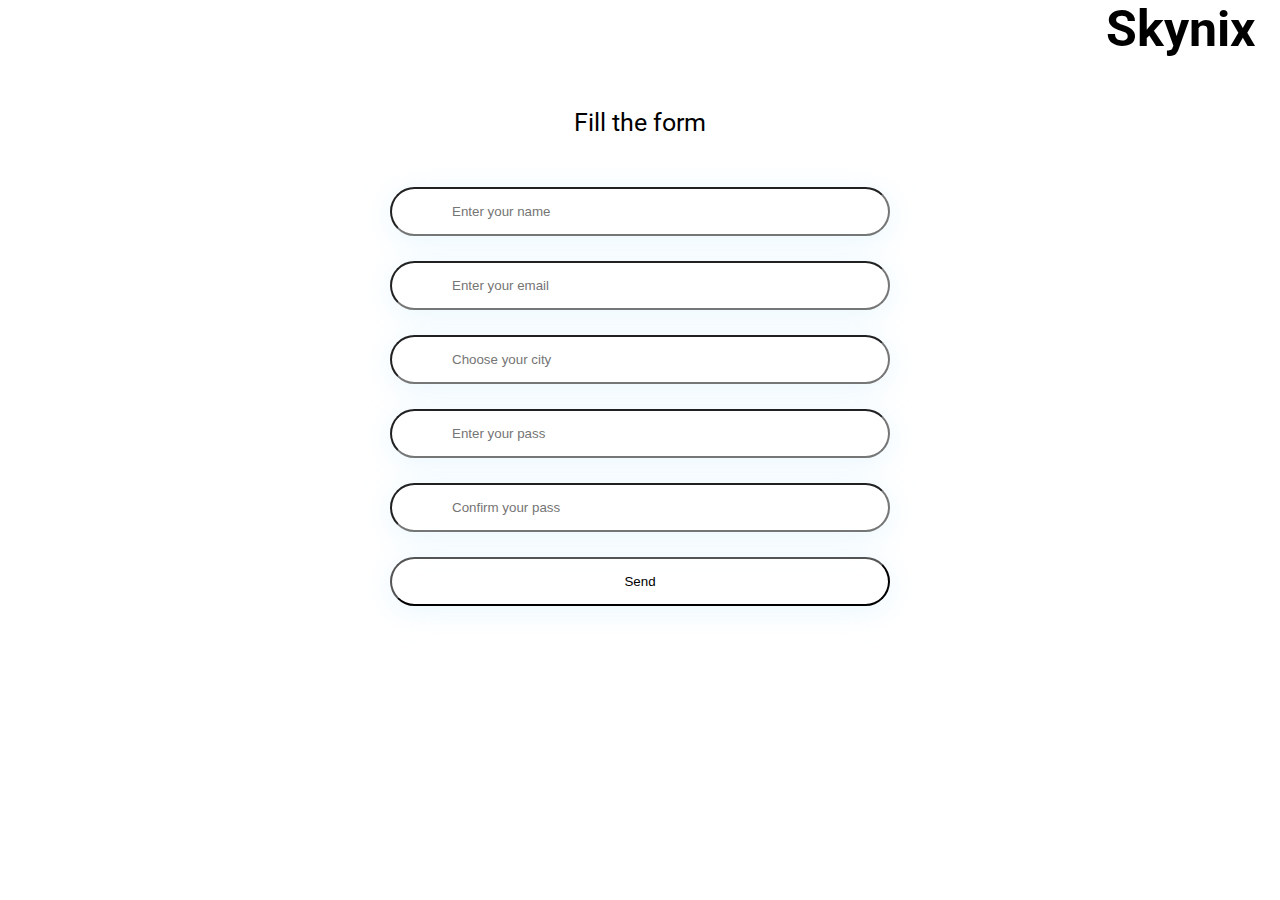
==== app/index.html @ e0d25b1c "fixed html" ====
<!DOCTYPE html>
<html lang="en">
<head>
	<meta charset="UTF-8">
	<title>Document</title>
	<script src="js/main.js"></script>
	<link href="https://fonts.googleapis.com/css?family=Roboto" rel="stylesheet">
	<link rel="stylesheet" href="css/main.css">
</head>
<body>
	<header class="header">
		<div class="container">
			<div class="header__wrp">
				<div class="header__logo">
					<div class="logo">
						<img src="https://s.dou.ua/CACHE/images/img/static/companies/Logo_Skynix_color_vertical/8ad867f9b5a86042848d30ab623a30fd.png" alt="" class="logo__img">
					</div>
				</div>
				<div class="header__title">Skynix</div>
			</div>
		</div>
	</header>
	<section class="section-form">
		<div class="container">
			<div class="section-form__wrp">
				<h1 class="section-form__title">Fill the form</h1>
				<div class="section-form__button">Show form</div>
				<div class="section-form__message"></div>
				<div class="section-form__form">
					<form action="#" class="form">
						<div class="form__wrp">
							<div class="form__field">
								<input type="text" class="form__input" data-type="text" data-id="name" placeholder="Enter your name">
							</div>
							<div class="form__field">
								<input type="text" class="form__input" data-type="email"  placeholder="Enter your email">
							</div>
							<div class="form__field">
								<input type="text" class="form__input" data-id="city" name="city" list="citynames"  placeholder="Choose your city" autocomplete="off" spellcheck="off">
								<datalist id="citynames">
								  <option value="Kiev">
								  <option value="Odessa">
								  <option value="Donetsk">
								  <option value="Lviv">
								  <option value="Kharkiv">
								</datalist>
							</div>
							<div class="form__field">
								<input type="password" class="form__input" data-type="text"  placeholder="Enter your pass">
								<!-- <img src="" alt="" class="form__img"> -->
							</div>
							<div class="form__field">
								<input type="password" class="form__input" data-type="text"  placeholder="Confirm your pass">
								<!-- <img src="" alt="" class="form__img"> -->
							</div>
							<div class="form__field">
								<input type="submit" class="form__submit" value="Send">
							</div>
						</div>
					</form>
				</div>
			</div>
		</div>
	</section>
</body>
</html>
---- app/css/main.css ----
body {
  margin: 0;
  padding: 0;
  width: 100%;
  height: 100%; }

* {
  -webkit-box-sizing: border-box;
          box-sizing: border-box; }

.container {
  max-widht: 1200px;
  padding: 0 25px;
  margin: 0 auto; }

.header__wrp {
  display: -webkit-box;
  display: -webkit-flex;
  display: -ms-flexbox;
  display: flex;
  -webkit-box-align: center;
  -webkit-align-items: center;
      -ms-flex-align: center;
          align-items: center; }

.header__title {
  -webkit-box-flex: 1;
  -webkit-flex: 1 0 auto;
      -ms-flex: 1 0 auto;
          flex: 1 0 auto;
  text-align: end;
  font: bold 50px "Roboto", sans-serif; }

.logo__img {
  -o-object-fit: cover;
     object-fit: cover; }

input::-webkit-calendar-picker-indicator {
  display: none; }

.section-form__wrp {
  padding-top: 50px; }

.section-form__title {
  margin: 0;
  padding: 0;
  font: 25px "Roboto", sans-serif;
  text-align: center; }

.section-form__title {
  margin: 0;
  padding: 0;
  font: 25px "Roboto", sans-serif;
  text-align: center; }

.section-form__form {
  margin: 0 auto;
  max-width: 500px;
  margin-top: 50px; }

.section-form__button {
  padding: 10px 0;
  font: 15px "Roboto", sans-serif;
  border: 1px solid black;
  max-width: 200px;
  -webkit-border-radius: 25px;
          border-radius: 25px;
  text-align: center;
  cursor: pointer;
  outline: none;
  margin: 20px auto 0;
  display: none; }
  .section-form__button:hover {
    background-color: lightgrey; }

.section-form__message {
  margin: 50px auto 0;
  width: 500px;
  height: 200px;
  display: none;
  border: 1px solid black;
  font: 20px "Roboto", sans-serif;
  text-align: center;
  line-height: 50px; }

.form__field:not(:last-child) {
  margin-bottom: 25px; }

.form__input {
  width: 100%;
  padding: 15px 0  15px 60px;
  -webkit-border-radius: 25px;
          border-radius: 25px;
  -webkit-box-shadow: 0 5px 30px rgba(200, 235, 253, 0.4);
          box-shadow: 0 5px 30px rgba(200, 235, 253, 0.4);
  outline: none; }
  .form__input_novalid {
    border-color: red; }

.form__submit {
  width: 100%;
  padding: 15px 0;
  -webkit-border-radius: 25px;
          border-radius: 25px;
  -webkit-box-shadow: 0 5px 30px rgba(200, 235, 253, 0.4);
          box-shadow: 0 5px 30px rgba(200, 235, 253, 0.4);
  outline: none;
  background-color: transparent;
  cursor: pointer; }
  .form__submit:hover {
    background-color: #e6e6e6; }
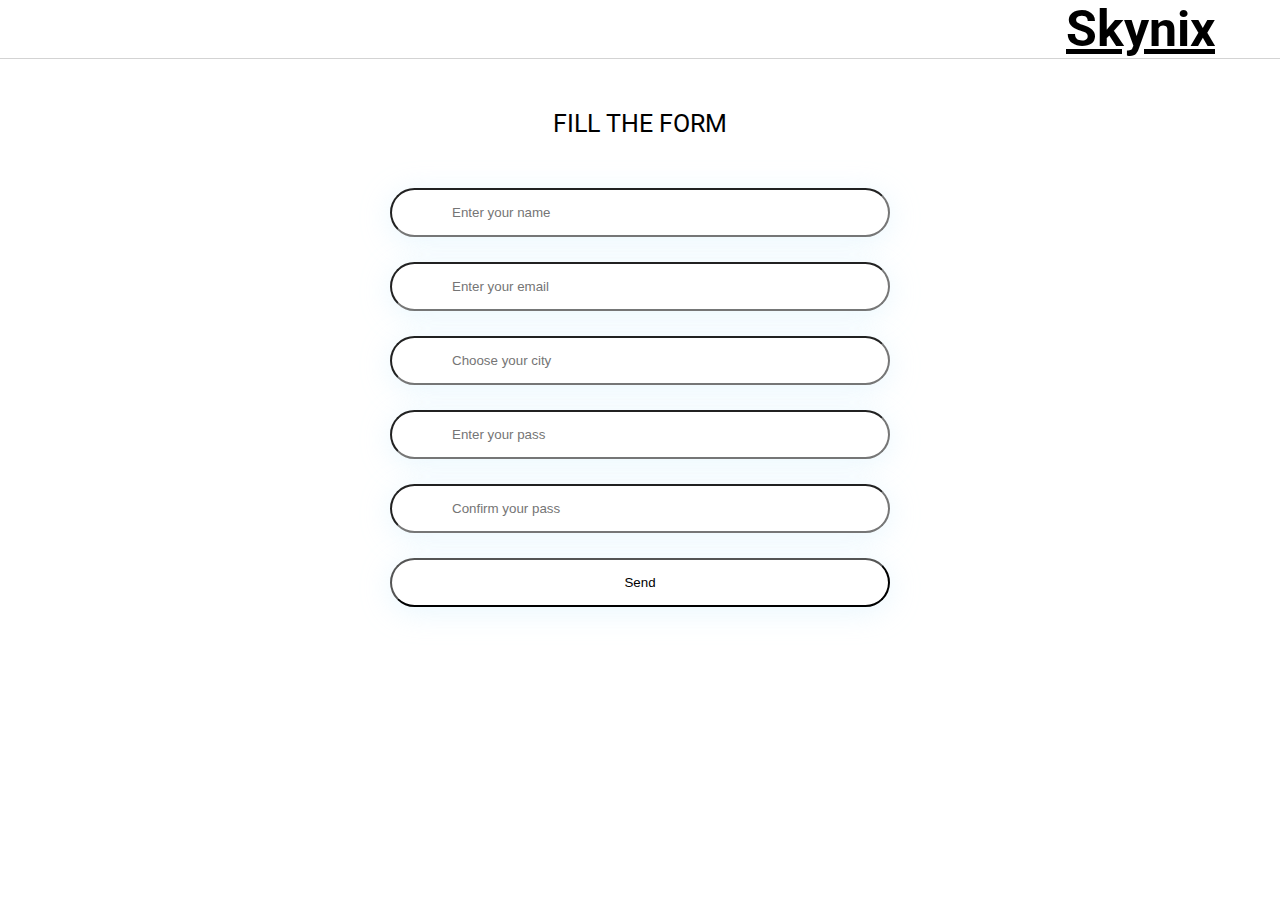
==== commit 2dc736af: "added style css" ====
--- a/app/index.html
+++ b/app/index.html
@@ -2,9 +2,9 @@
 <html lang="en">
 <head>
 	<meta charset="UTF-8">
-	<title>Document</title>
+	<title>skynix</title>
 	<script src="js/main.js"></script>
-	<link href="https://fonts.googleapis.com/css?family=Roboto" rel="stylesheet">
+	<link href="https://fonts.googleapis.com/css?family=Roboto:400,700" rel="stylesheet">
 	<link rel="stylesheet" href="css/main.css">
 </head>
 <body>
@@ -13,10 +13,14 @@
 			<div class="header__wrp">
 				<div class="header__logo">
 					<div class="logo">
-						<img src="https://s.dou.ua/CACHE/images/img/static/companies/Logo_Skynix_color_vertical/8ad867f9b5a86042848d30ab623a30fd.png" alt="" class="logo__img">
+						<a href="" class="logo__link">
+							<img src="https://s.dou.ua/CACHE/images/img/static/companies/Logo_Skynix_color_vertical/8ad867f9b5a86042848d30ab623a30fd.png" alt="" class="logo__img">
+						</a>
 					</div>
 				</div>
-				<div class="header__title">Skynix</div>
+				<div class="header__title">
+					<a href="" class="header__link">Skynix</a>
+				</div>
 			</div>
 		</div>
 	</header>
@@ -25,15 +29,17 @@
 			<div class="section-form__wrp">
 				<h1 class="section-form__title">Fill the form</h1>
 				<div class="section-form__button">Show form</div>
-				<div class="section-form__message"></div>
+				<div class="section-form__message">
+					<div class="message"></div>
+				</div>
 				<div class="section-form__form">
 					<form action="#" class="form">
 						<div class="form__wrp">
 							<div class="form__field">
-								<input type="text" class="form__input" data-type="text" data-id="name" placeholder="Enter your name">
+								<input type="text"  class="form__input" data-type="text" data-id="name" required placeholder="Enter your name" >
 							</div>
 							<div class="form__field">
-								<input type="text" class="form__input" data-type="email"  placeholder="Enter your email">
+								<input type="text"  class="form__input" data-type="email"  required placeholder="Enter your email" >
 							</div>
 							<div class="form__field">
 								<input type="text" class="form__input" data-id="city" name="city" list="citynames"  placeholder="Choose your city" autocomplete="off" spellcheck="off">
@@ -46,11 +52,11 @@
 								</datalist>
 							</div>
 							<div class="form__field">
-								<input type="password" class="form__input" data-type="text"  placeholder="Enter your pass">
+								<input type="password" class="form__input" required data-type="text"  placeholder="Enter your pass">
 								<!-- <img src="" alt="" class="form__img"> -->
 							</div>
 							<div class="form__field">
-								<input type="password" class="form__input" data-type="text"  placeholder="Confirm your pass">
+								<input type="password" class="form__input" required data-type="text"  placeholder="Confirm your pass">
 								<!-- <img src="" alt="" class="form__img"> -->
 							</div>
 							<div class="form__field">
--- a/app/css/main.css
+++ b/app/css/main.css
@@ -13,23 +13,27 @@
   padding: 0 25px;
   margin: 0 auto; }
 
-.header__wrp {
-  display: -webkit-box;
-  display: -webkit-flex;
-  display: -ms-flexbox;
-  display: flex;
-  -webkit-box-align: center;
-  -webkit-align-items: center;
-      -ms-flex-align: center;
-          align-items: center; }
-
-.header__title {
-  -webkit-box-flex: 1;
-  -webkit-flex: 1 0 auto;
-      -ms-flex: 1 0 auto;
-          flex: 1 0 auto;
-  text-align: end;
-  font: bold 50px "Roboto", sans-serif; }
+.header {
+  border-bottom: 1px solid lightgrey; }
+  .header__wrp {
+    display: -webkit-box;
+    display: -webkit-flex;
+    display: -ms-flexbox;
+    display: flex;
+    -webkit-box-align: center;
+    -webkit-align-items: center;
+        -ms-flex-align: center;
+            align-items: center; }
+  .header__title {
+    margin-right: 40px;
+    -webkit-box-flex: 1;
+    -webkit-flex: 1 0 auto;
+        -ms-flex: 1 0 auto;
+            flex: 1 0 auto;
+    text-align: end;
+    font: bold 50px "Roboto", sans-serif; }
+  .header__link {
+    color: #000; }
 
 .logo__img {
   -o-object-fit: cover;
@@ -45,7 +49,8 @@
   margin: 0;
   padding: 0;
   font: 25px "Roboto", sans-serif;
-  text-align: center; }
+  text-align: center;
+  text-transform: uppercase; }
 
 .section-form__title {
   margin: 0;
@@ -59,36 +64,45 @@
   margin-top: 50px; }
 
 .section-form__button {
+  margin: 20px auto 0;
   padding: 10px 0;
+  display: none;
+  max-width: 200px;
+  border: 1px solid lightgrey;
   font: 15px "Roboto", sans-serif;
-  border: 1px solid black;
-  max-width: 200px;
   -webkit-border-radius: 25px;
           border-radius: 25px;
   text-align: center;
   cursor: pointer;
-  outline: none;
-  margin: 20px auto 0;
-  display: none; }
+  outline: none; }
   .section-form__button:hover {
-    background-color: lightgrey; }
+    background-color: lightgrey;
+    color: #fff; }
 
 .section-form__message {
   margin: 50px auto 0;
   width: 500px;
-  height: 200px;
+  min-height: 200px;
+  max-height: 500px;
+  border: 2px solid lightgrey;
+  font: 20px "Roboto", sans-serif;
   display: none;
-  border: 1px solid black;
-  font: 20px "Roboto", sans-serif;
-  text-align: center;
-  line-height: 50px; }
+  -webkit-box-align: center;
+  -webkit-align-items: center;
+      -ms-flex-align: center;
+          align-items: center;
+  -webkit-border-radius: 25px;
+          border-radius: 25px; }
+
+.message {
+  text-align: center; }
 
 .form__field:not(:last-child) {
   margin-bottom: 25px; }
 
 .form__input {
+  padding: 15px 0  15px 60px;
   width: 100%;
-  padding: 15px 0  15px 60px;
   -webkit-border-radius: 25px;
           border-radius: 25px;
   -webkit-box-shadow: 0 5px 30px rgba(200, 235, 253, 0.4);
@@ -98,14 +112,14 @@
     border-color: red; }
 
 .form__submit {
+  padding: 15px 0;
   width: 100%;
-  padding: 15px 0;
   -webkit-border-radius: 25px;
           border-radius: 25px;
   -webkit-box-shadow: 0 5px 30px rgba(200, 235, 253, 0.4);
           box-shadow: 0 5px 30px rgba(200, 235, 253, 0.4);
   outline: none;
-  background-color: transparent;
+  background-color: #fff;
   cursor: pointer; }
   .form__submit:hover {
-    background-color: #e6e6e6; }
+    background-color: #f2f2f2; }
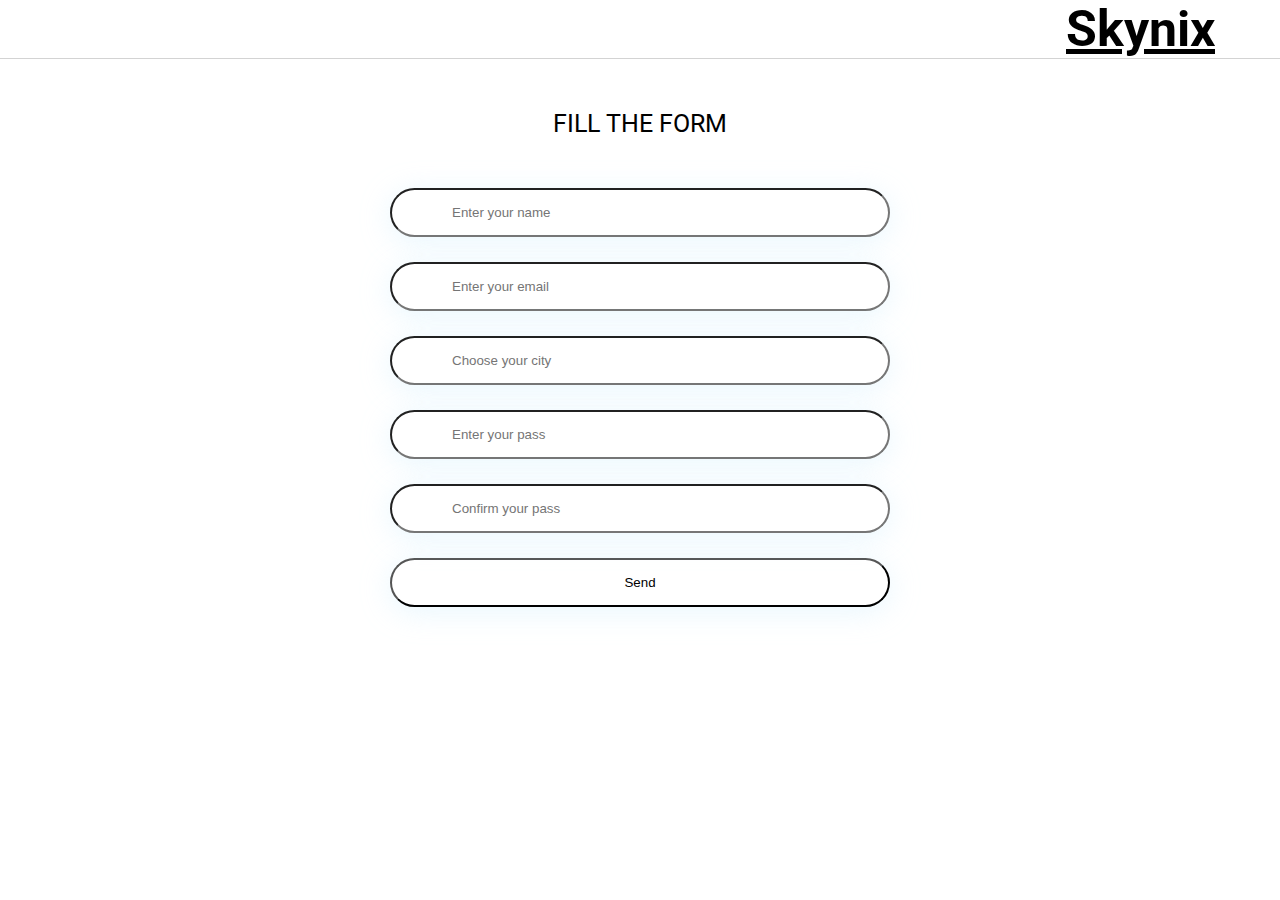
==== commit 9cc68c89: "added img for input" ====
--- a/app/index.html
+++ b/app/index.html
@@ -37,9 +37,11 @@
 						<div class="form__wrp">
 							<div class="form__field">
 								<input type="text"  class="form__input" data-type="text" data-id="name" required placeholder="Enter your name" >
+								 <img src="img/user.png" alt="" class="form__img form__img_user"> 
 							</div>
 							<div class="form__field">
 								<input type="text"  class="form__input" data-type="email"  required placeholder="Enter your email" >
+								 <img src="img/envelope.png" alt="" class="form__img"> 
 							</div>
 							<div class="form__field">
 								<input type="text" class="form__input" data-id="city" name="city" list="citynames"  placeholder="Choose your city" autocomplete="off" spellcheck="off">
@@ -50,14 +52,15 @@
 								  <option value="Lviv">
 								  <option value="Kharkiv">
 								</datalist>
+								<!-- <img src="" alt="" class="form__img"> -->
 							</div>
 							<div class="form__field">
 								<input type="password" class="form__input" required data-type="text"  placeholder="Enter your pass">
-								<!-- <img src="" alt="" class="form__img"> -->
+								<img src="img/pass.png" alt="" class="form__img"> 
 							</div>
 							<div class="form__field">
 								<input type="password" class="form__input" required data-type="text"  placeholder="Confirm your pass">
-								<!-- <img src="" alt="" class="form__img"> -->
+								<img src="img/pass.png" alt="" class="form__img"> 
 							</div>
 							<div class="form__field">
 								<input type="submit" class="form__submit" value="Send">
--- a/app/css/main.css
+++ b/app/css/main.css
@@ -98,6 +98,7 @@
   text-align: center; }
 
 .form__field:not(:last-child) {
+  position: relative;
   margin-bottom: 25px; }
 
 .form__input {
@@ -111,6 +112,16 @@
   .form__input_novalid {
     border-color: red; }
 
+.form__img {
+  position: absolute;
+  top: 50%;
+  left: 15px;
+  -webkit-transform: translateY(-50%);
+      -ms-transform: translateY(-50%);
+          transform: translateY(-50%); }
+  .form__img_user {
+    left: 18px; }
+
 .form__submit {
   padding: 15px 0;
   width: 100%;
